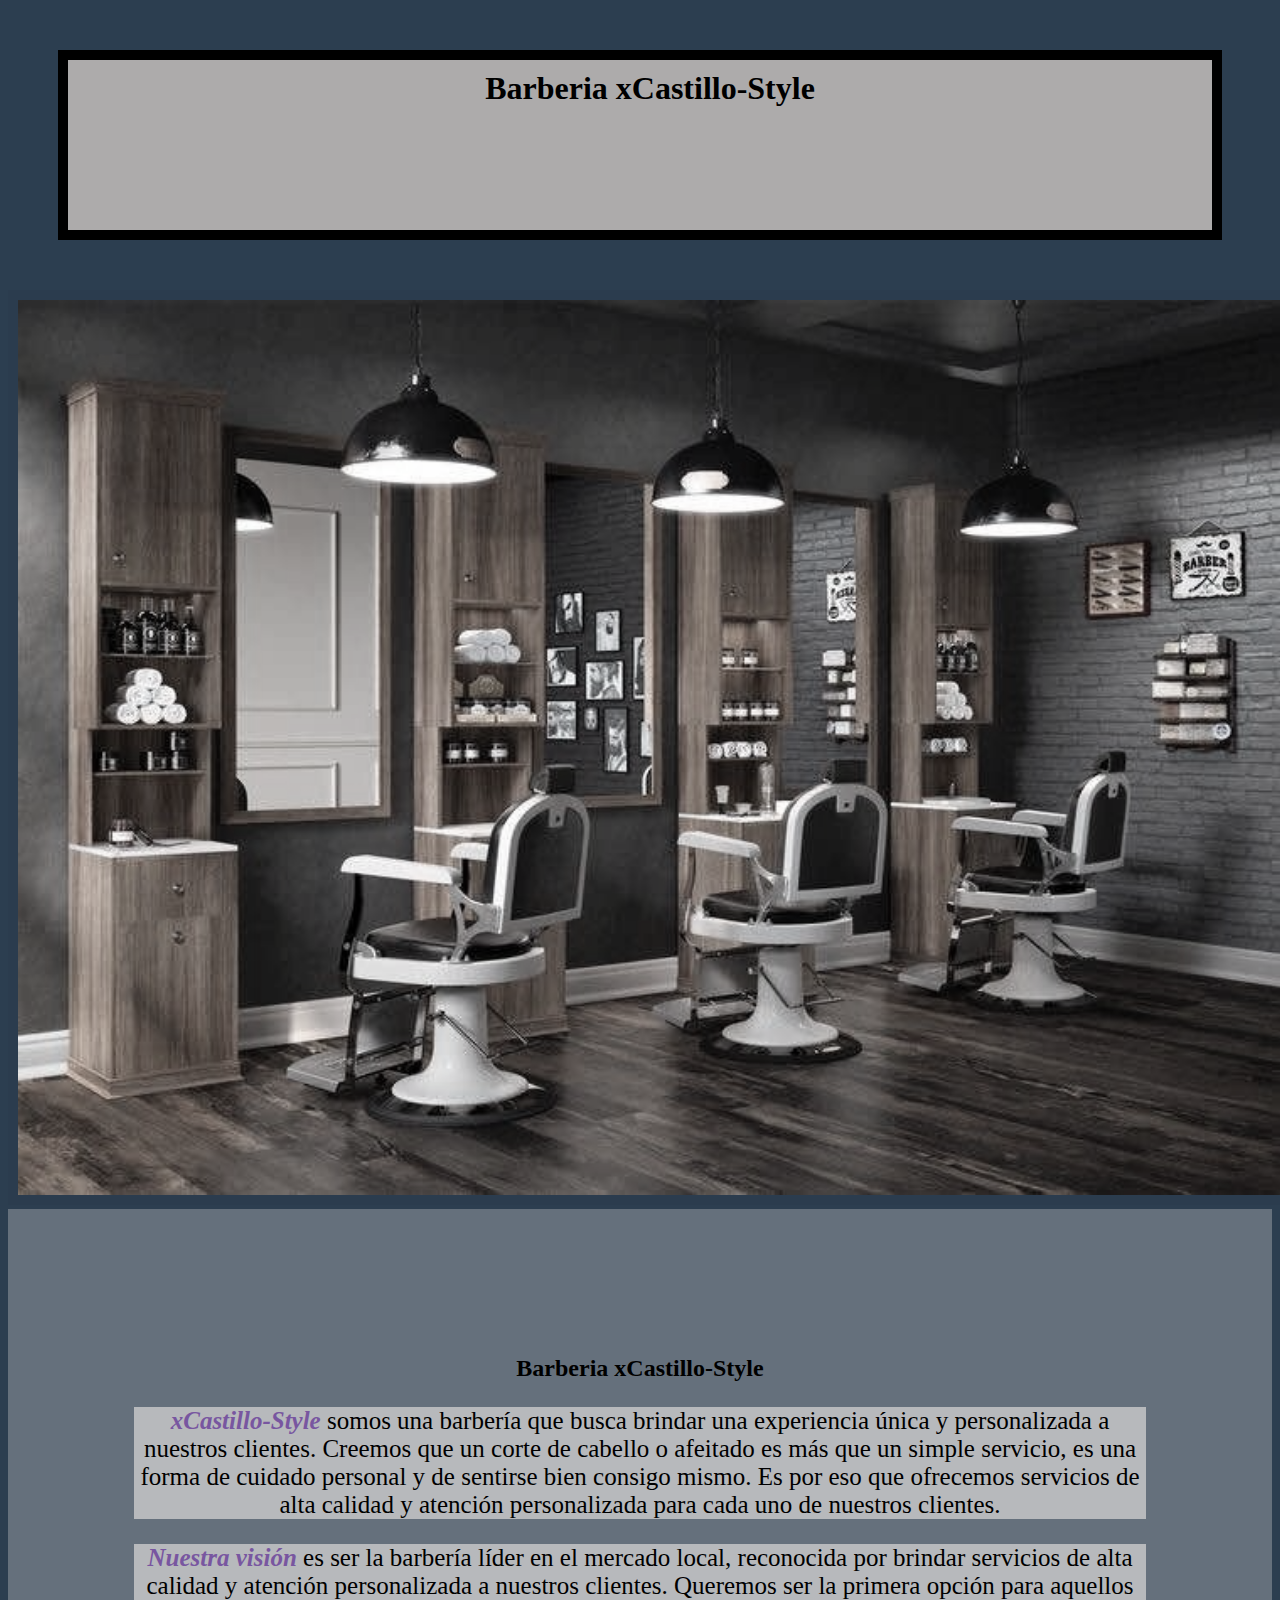
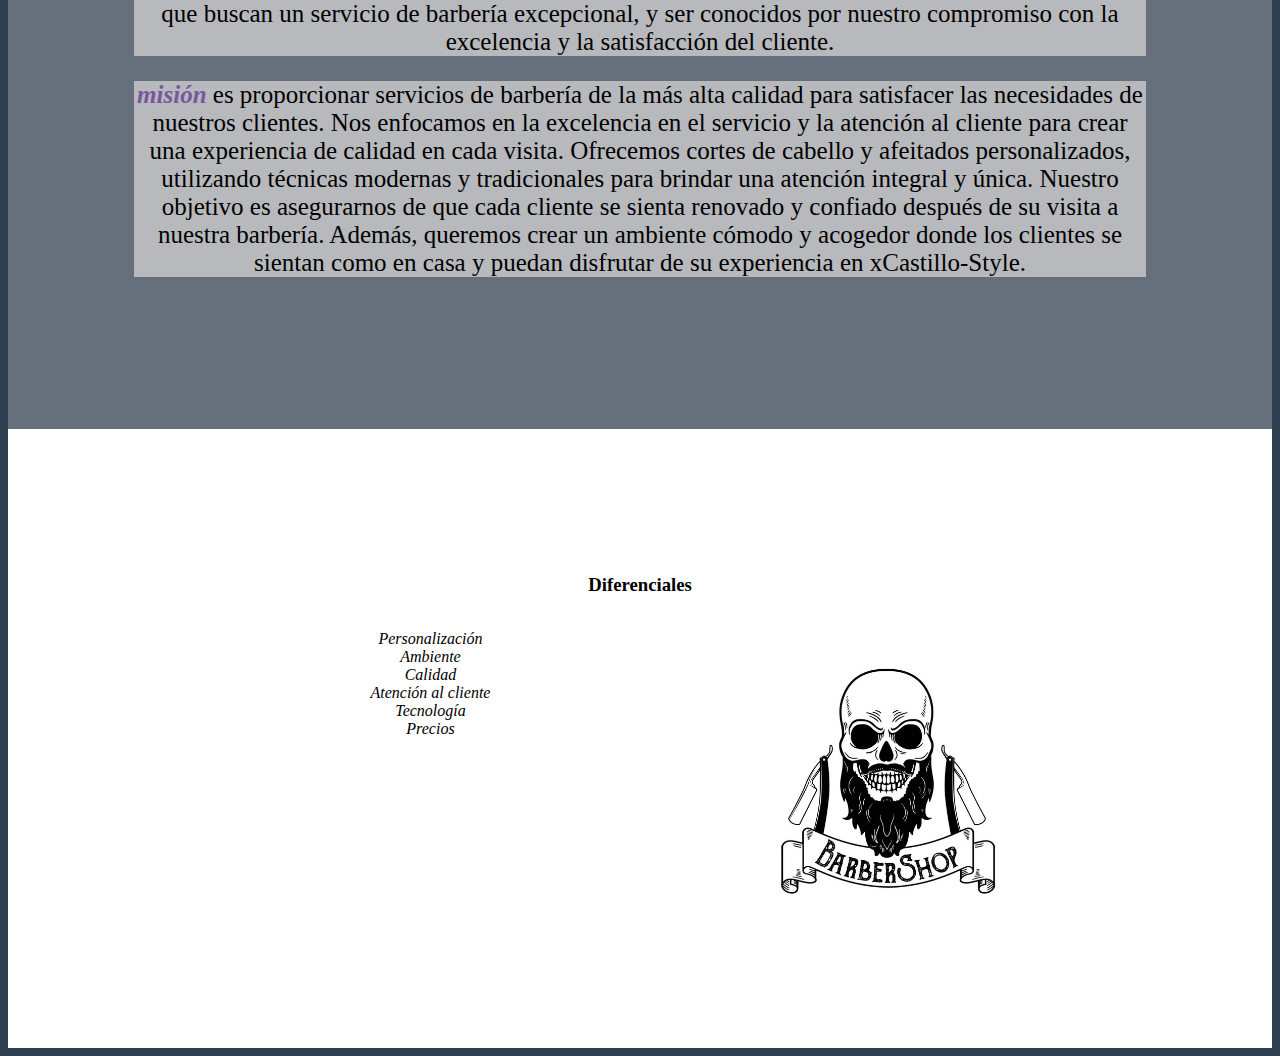
==== index.html @ 19265a3d "inico proyecto" ====
<!DOCTYPE html>

<html lang="es">
    <head>
        <meta charset="UTF-8">
        <title>xCastillo-Style</title>
        <link rel="stylesheet" href="style.css">

    </head>

    <body>

        <header>
           <h1 class="titulo_principal"> Barberia xCastillo-Style </h1>
        </header>

        <img id="baner" src="baner/banner.png">

        <div class="principal">

            <h2 class="tituloCentralizado"> Barberia xCastillo-Style </h2>


            <p> <strong> <em> xCastillo-Style  </em></strong> somos una barbería que busca brindar una         experiencia única y personalizada a
                nuestros clientes. Creemos que un corte de cabello o afeitado es más que un simple servicio, es una forma de cuidado
                personal y de sentirse bien consigo mismo. Es por eso que ofrecemos servicios de alta calidad y atención
                personalizada para cada uno de nuestros clientes.</p>
    
            <p> <em> <strong> Nuestra visión </strong> </em> es ser la barbería líder en el mercado local, reconocida por brindar
                servicios de alta calidad y atención personalizada a nuestros clientes. Queremos ser la primera opción para aquellos
                que buscan un servicio de barbería excepcional, y ser conocidos por nuestro compromiso con la excelencia y la
                satisfacción del cliente.</p>
    
            <p> <em> <strong> misión </strong> </em> es proporcionar servicios de barbería de la más alta calidad para satisfacer
                las necesidades de nuestros clientes. Nos enfocamos en la excelencia en el servicio y la atención al cliente para
                crear una experiencia de calidad en cada visita. Ofrecemos cortes de cabello y afeitados personalizados, utilizando
                técnicas modernas y tradicionales para brindar una atención integral y única. Nuestro objetivo es asegurarnos de que
                cada cliente se sienta renovado y confiado después de su visita a nuestra barbería. Además, queremos crear un
                ambiente cómodo y acogedor donde los clientes se sientan como en casa y puedan disfrutar de su experiencia en
                xCastillo-Style.</p>
    
        </div>

        <div class="Diferenciales">

            <h3 class="tituloCentralizado">Diferenciales</h3>

            <ul>
                <li class="items"> Personalización </li>
                <li class="items"> Ambiente </li>
                <li class="items"> Calidad </li>
                <li class="items"> Atención al cliente </li>
                <li class="items"> Tecnología </li>
                <li class="items"> Precios </li>
               
            </ul>
            <img src="baner/barbers.jpg" class="imgDiferencial">
        </div>

       
            

           
    </body>

</html>
---- style.css ----
body{
    background-color: #2c3e50;
}

.titulo_principal{
    padding-left: 30px;
}

h1{
    text-align: center;
    background: #cccccccc;
    height: 150px;
    border: 10px solid #000000;
    padding: 10px;
    margin: 50px;
    background-color: #adabab;
    
   
}

#baner{
    width: 100%;
    border: 10px solid #11101007;
    filter: grayscale(75%); 
}

.principal{
    background: #cccccc5b;
    padding: 10%;
}

p{
    text-align: center;
    font-size: 25px;
    background: #cccccccc;
}

strong{
    color: rgb(120, 86, 160);
}

.Diferenciales{
    background: #ffffff;
    padding: 10%;
    text-align: center;
}

h2{
    text-align: center;
}

.items{
    font-style: italic;
}

ul{
    display: inline-block;
    vertical-align: top;
    width: 30%;
    margin-right: 15%;
    list-style: none;
}

.imgDiferencial{
    width: 30%;
}
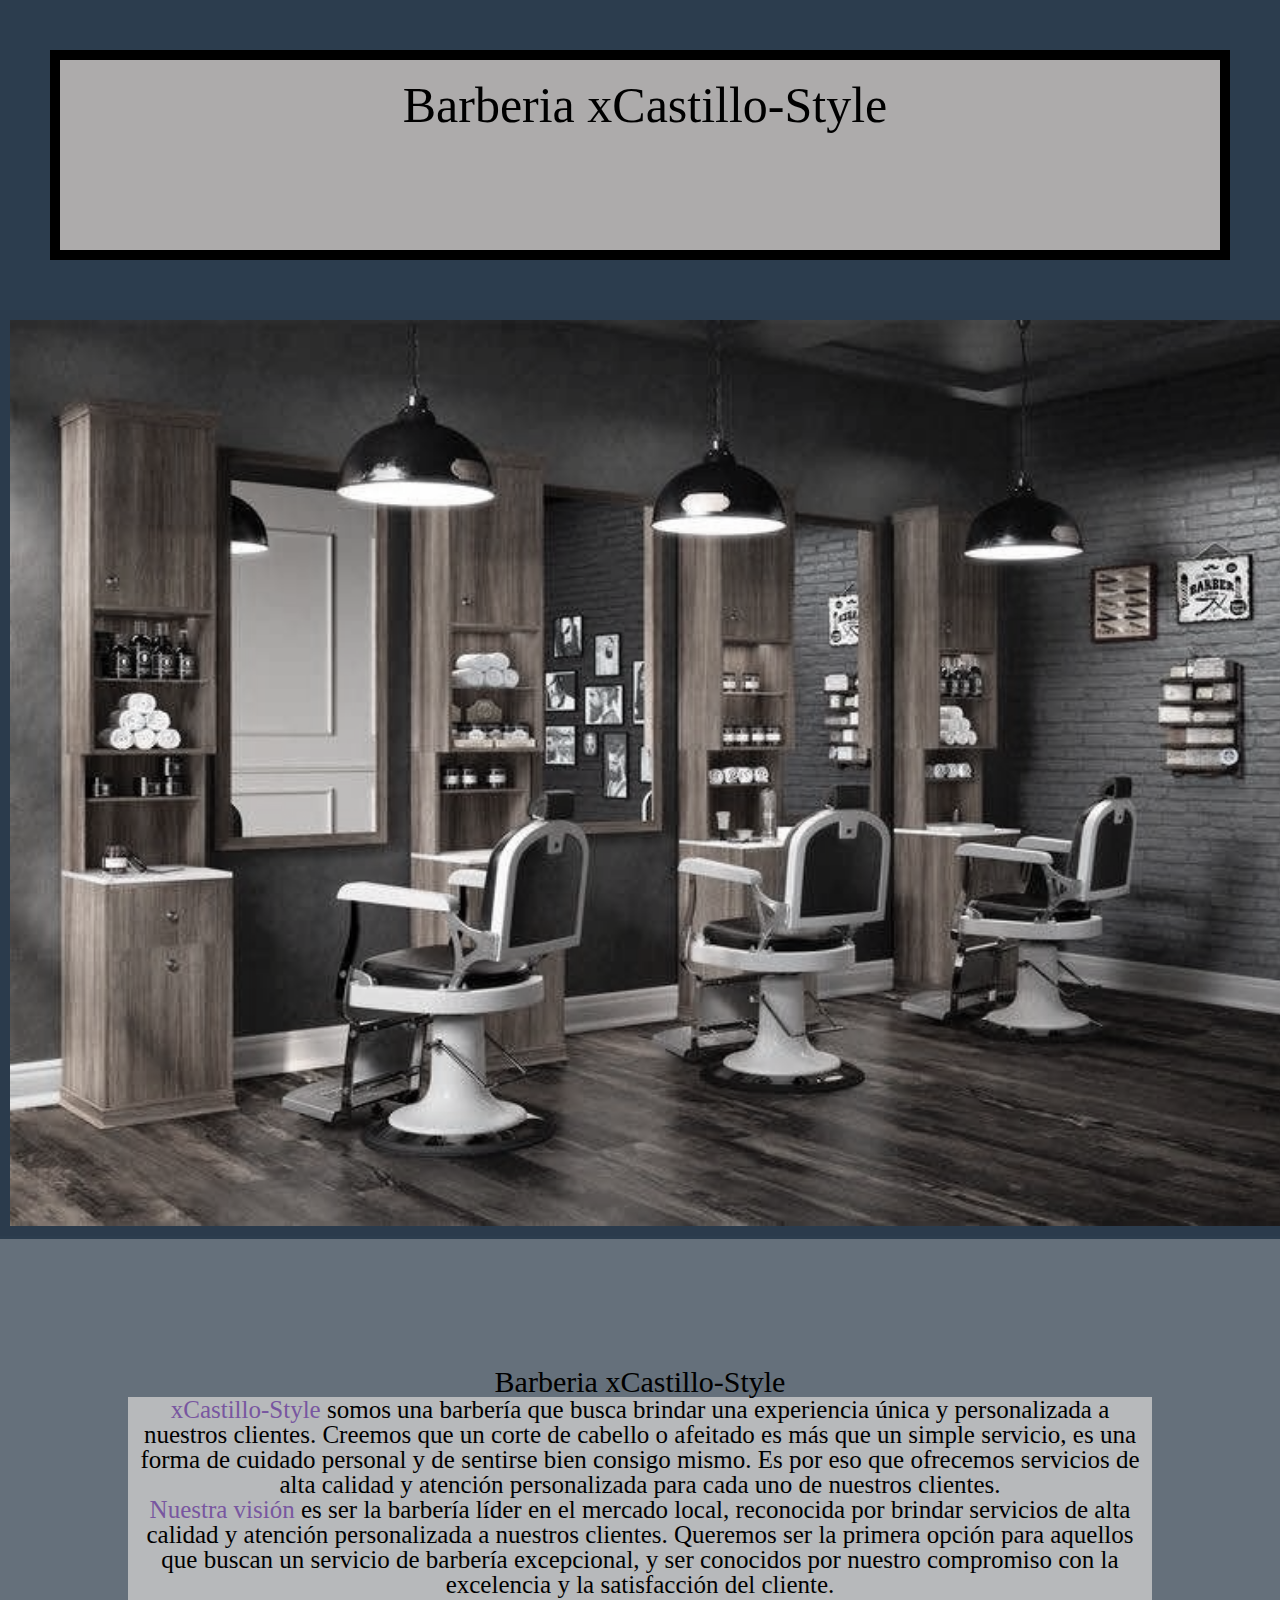
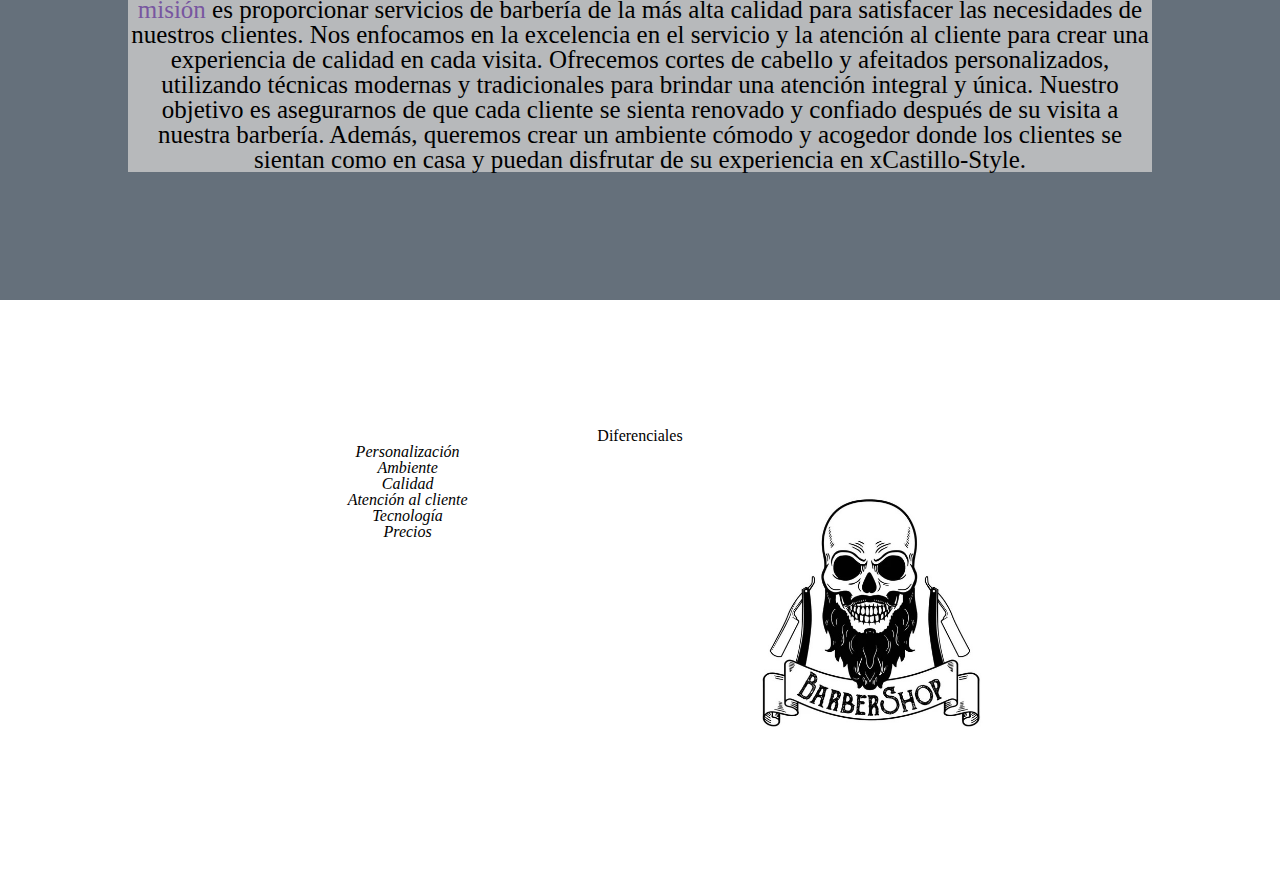
==== commit 229a15ed: "tercera parte1" ====
--- a/index.html
+++ b/index.html
@@ -4,7 +4,8 @@
     <head>
         <meta charset="UTF-8">
         <title>xCastillo-Style</title>
-        <link rel="stylesheet" href="style.css">
+        <link rel="stylesheet" href="estilos/reset.css">
+        <link rel="stylesheet" href="estilos/style_home.css">
 
     </head>
 
@@ -14,7 +15,7 @@
            <h1 class="titulo_principal"> Barberia xCastillo-Style </h1>
         </header>
 
-        <img id="baner" src="baner/banner.png">
+        <img id="baner" src="banner/banner.png">
 
         <div class="principal">
 
@@ -54,7 +55,7 @@
                 <li class="items"> Precios </li>
                
             </ul>
-            <img src="baner/barbers.jpg" class="imgDiferencial">
+            <img src="banner/barbers.jpg" class="imgDiferencial">
         </div>
 
        
--- a/estilos/style_home.css
+++ b/estilos/style_home.css
@@ -0,0 +1,68 @@
+body{
+    background-color: rgb(44, 61, 78);
+}
+
+.titulo_principal{
+    padding-left: 30px;
+}
+
+h1{
+    text-align: center;
+    font-size: 50px;
+    background: #cccccccc;
+    height: 150px;
+    border: 10px solid #000000;
+    padding: 20px;
+    margin: 50px;
+    background-color: #adabab;
+    
+   
+}
+
+#baner{
+    width: 100%;
+    border: 10px solid #11101007;
+    filter: grayscale(75%); 
+}
+
+.principal{
+    background: #cccccc5b;
+    padding: 10%;
+}
+
+p{
+    text-align: center;
+    font-size: 25px;
+    background: #cccccccc;
+}
+
+strong{
+    color: rgb(120, 86, 160);
+}
+
+.Diferenciales{
+    background: #ffffff;
+    padding: 10%;
+    text-align: center;
+}
+
+h2{
+    text-align: center;
+    font-size: 30px;
+}
+
+.items{
+    font-style: italic;
+}
+
+ul{
+    display: inline-block;
+    vertical-align: top;
+    width: 30%;
+    margin-right: 15%;
+    list-style: none;
+}
+
+.imgDiferencial{
+    width: 30%;
+}
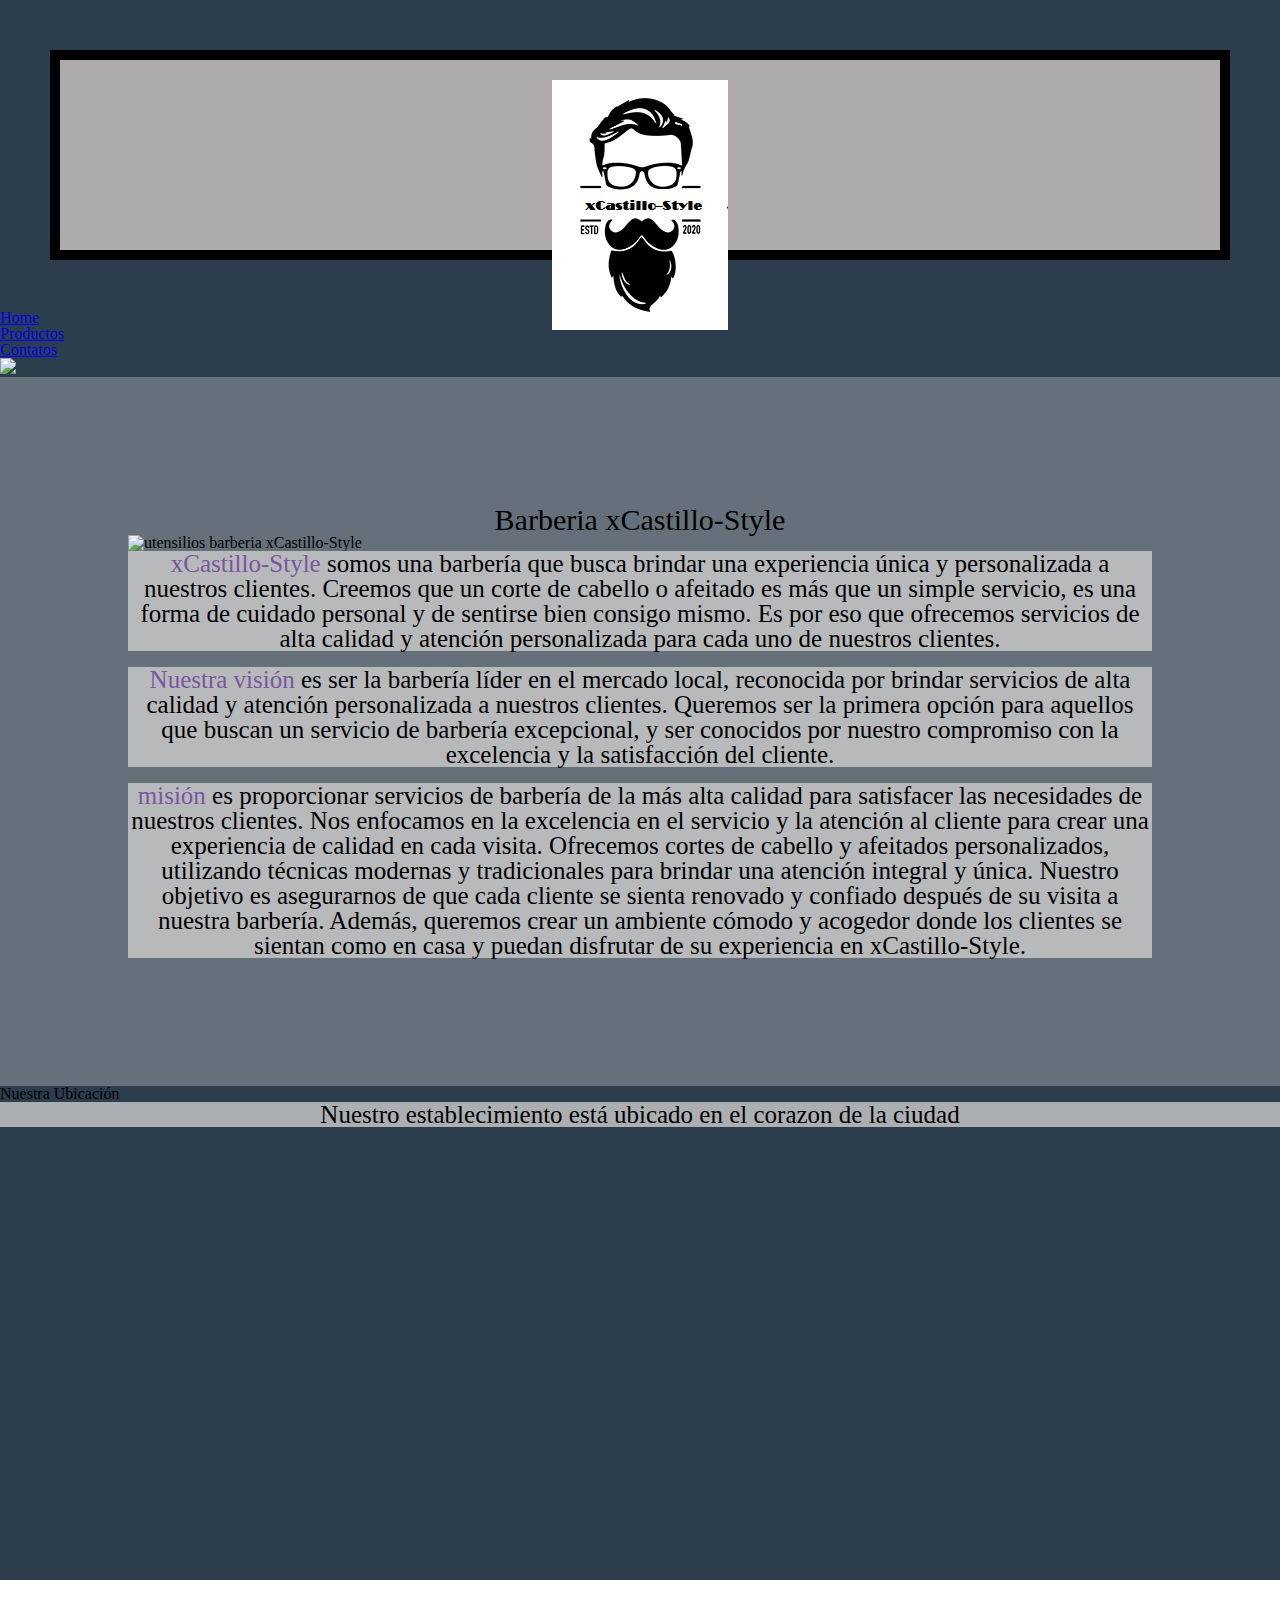
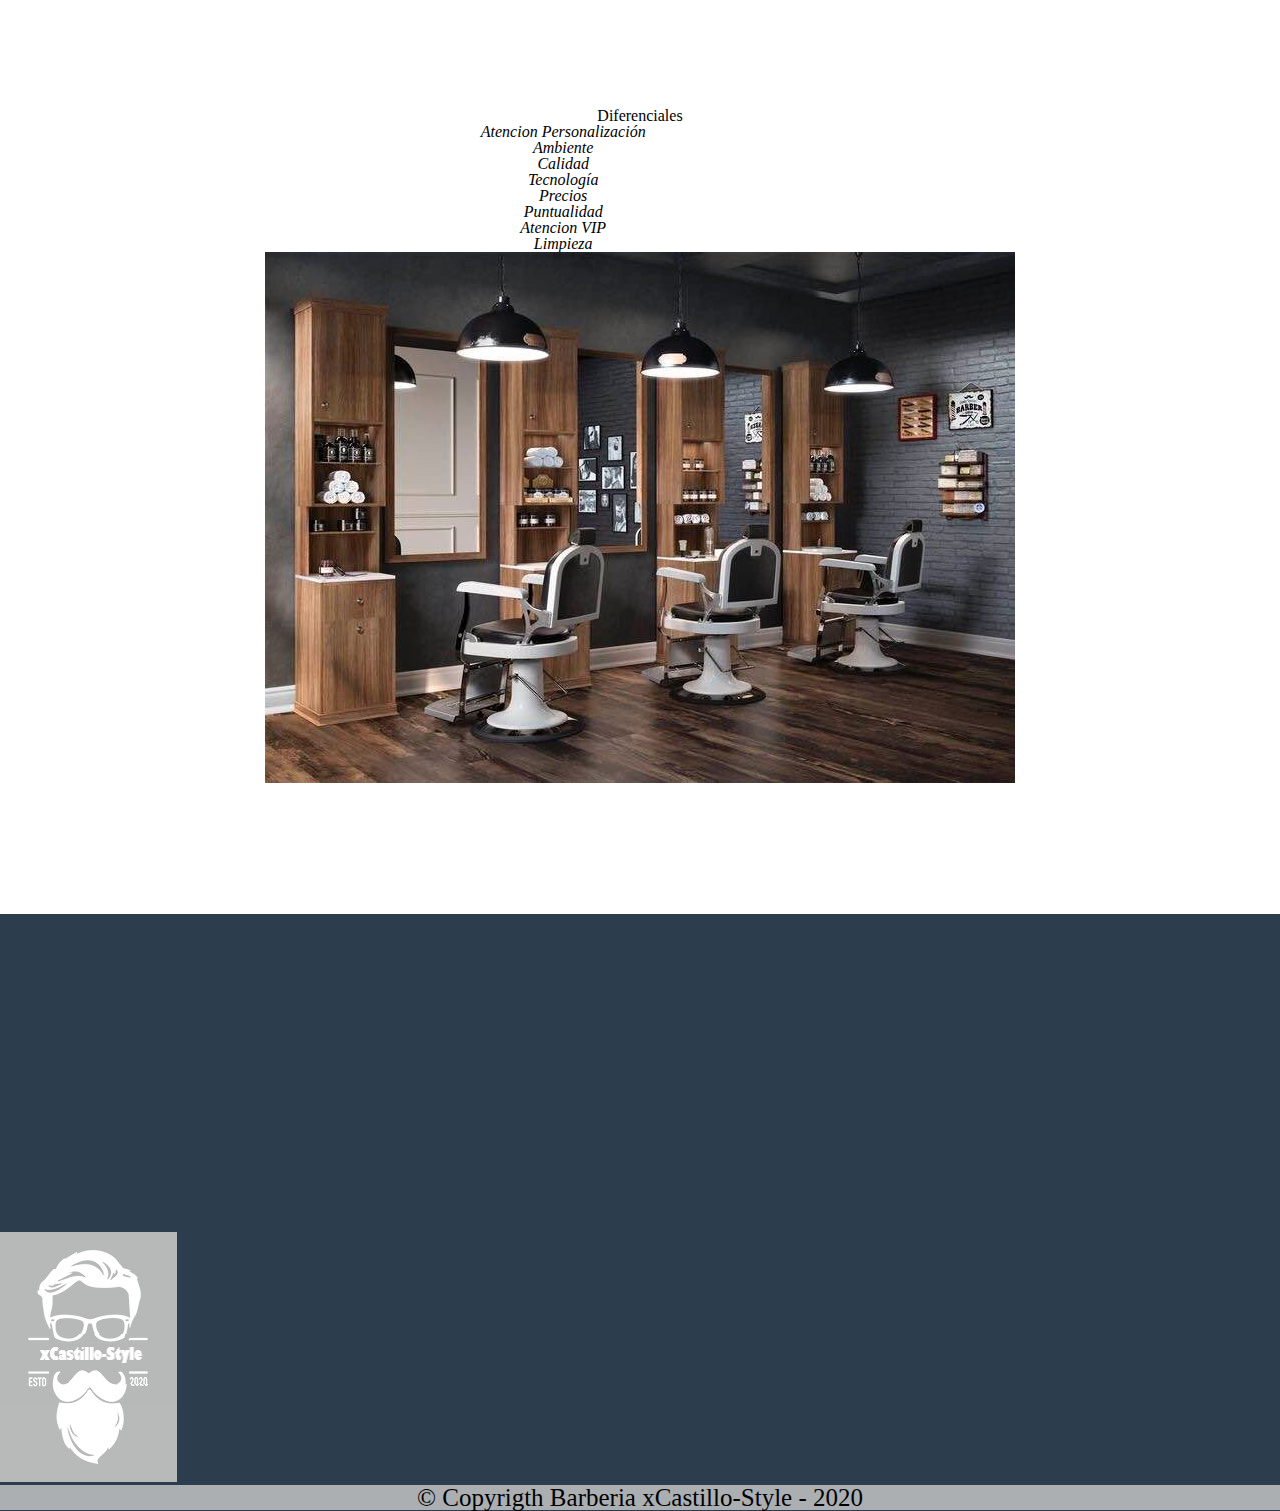
==== commit cc6806db: "ajustes finales" ====
--- a/index.html
+++ b/index.html
@@ -1,67 +1,110 @@
 <!DOCTYPE html>
-
 <html lang="es">
     <head>
         <meta charset="UTF-8">
+        <meta name="viewport" content="width=device-width">
+        <link rel="apple-touch-icon" sizes="180x180" href="./favicones/apple-touch-icon.png">
+        <link rel="icon" type="image/png" sizes="32x32" href="./favicones/favicon-32x32.png">
+        <link rel="icon" type="image/png" sizes="16x16" href="./favicones/favicon-16x16.png">
+        <link rel="manifest" href="./favicones/site.webmanifest">
         <title>xCastillo-Style</title>
         <link rel="stylesheet" href="estilos/reset.css">
         <link rel="stylesheet" href="estilos/style_home.css">
+        <link rel="preconnect" href="https://fonts.googleapis.com">
+        <link rel="preconnect" href="https://fonts.gstatic.com" crossorigin>
+        <link href="https://fonts.googleapis.com/css2?family=Montserrat:wght@300&display=swap" rel="stylesheet">
 
     </head>
 
-    <body>
+    <body id="todo">
 
         <header>
-           <h1 class="titulo_principal"> Barberia xCastillo-Style </h1>
+            <header>
+                <div class="caja_1">
+                    <h1><img src="./imagenes/logo_2.png"></h1>
+                <nav>
+                    <ul>
+                        <li ><a href="index.html" class="resalto_etiquetas_navegacion">Home</a></li>
+                        <li ><a href="productos.html" class="resalto_etiquetas_navegacion">Productos</a></li>
+                        <li ><a href="contactos.html" class="resalto_etiquetas_navegacion">Contatos</a></li>
+                    </ul>
+                </nav>
+                </div>
+        
+            </header>
         </header>
 
-        <img id="baner" src="banner/banner.png">
+        <img class="banner" src="banner/banner_barberia.jpg" 
 
-        <div class="principal">
+        <main>
+            <section class="principal">
 
-            <h2 class="tituloCentralizado"> Barberia xCastillo-Style </h2>
+                <h2 class="principalTitulo"> Barberia xCastillo-Style </h2>
+                <img src="banner/utensilios[1].jpg" class="utensilios" alt="utensilios barberia xCastillo-Style" >
+    
+    
+                <p> <strong> <em> xCastillo-Style  </em></strong> somos una barbería que busca brindar una         experiencia única y personalizada a
+                    nuestros clientes. Creemos que un corte de cabello o afeitado es más que un simple servicio, es una forma de cuidado
+                    personal y de sentirse bien consigo mismo. Es por eso que ofrecemos servicios de alta calidad y atención
+                    personalizada para cada uno de nuestros clientes.</p>
+                    <br>
+        
+                <p> <em> <strong> Nuestra visión </strong> </em> es ser la barbería líder en el mercado local, reconocida por brindar
+                    servicios de alta calidad y atención personalizada a nuestros clientes. Queremos ser la primera opción para aquellos
+                    que buscan un servicio de barbería excepcional, y ser conocidos por nuestro compromiso con la excelencia y la
+                    satisfacción del cliente.</p>
+                    <br>
+        
+                <p> <em> <strong> misión </strong> </em> es proporcionar servicios de barbería de la más alta calidad para satisfacer
+                    las necesidades de nuestros clientes. Nos enfocamos en la excelencia en el servicio y la atención al cliente para
+                    crear una experiencia de calidad en cada visita. Ofrecemos cortes de cabello y afeitados personalizados, utilizando
+                    técnicas modernas y tradicionales para brindar una atención integral y única. Nuestro objetivo es asegurarnos de que
+                    cada cliente se sienta renovado y confiado después de su visita a nuestra barbería. Además, queremos crear un
+                    ambiente cómodo y acogedor donde los clientes se sientan como en casa y puedan disfrutar de su experiencia en
+                    xCastillo-Style.</p>
+        
+            </section>
 
+            <section class="mapa">
+                <h3 class="principalTitulo">Nuestra Ubicación</h3>
+                <p>Nuestro establecimiento está ubicado en el corazon de la ciudad</p>
+                <div class="mapa_cotenido">
+                    <iframe src="https://www.google.com/maps/embed?pb=!1m18!1m12!1m3!1d3977.06543839397!2d-74.22197282437726!3d4.582273295392337!2m3!1f0!2f0!3f0!3m2!1i1024!2i768!4f13.1!3m3!1m2!1s0x8e3f757d0cd3828b%3A0x1cfc1422ab441568!2sSoacha%20Centro!5e0!3m2!1ses!2sco!4v1683167347869!5m2!1ses!2sco" width="100%" height="450" style="border:0;" allowfullscreen="" loading="lazy" referrerpolicy="no-referrer-when-downgrade"></iframe>
+                </div>
+                
+            </section>
+    
+            <section class="Diferenciales">
+    
+                <h3 class="principalTitulo">Diferenciales</h3>
 
-            <p> <strong> <em> xCastillo-Style  </em></strong> somos una barbería que busca brindar una         experiencia única y personalizada a
-                nuestros clientes. Creemos que un corte de cabello o afeitado es más que un simple servicio, es una forma de cuidado
-                personal y de sentirse bien consigo mismo. Es por eso que ofrecemos servicios de alta calidad y atención
-                personalizada para cada uno de nuestros clientes.</p>
-    
-            <p> <em> <strong> Nuestra visión </strong> </em> es ser la barbería líder en el mercado local, reconocida por brindar
-                servicios de alta calidad y atención personalizada a nuestros clientes. Queremos ser la primera opción para aquellos
-                que buscan un servicio de barbería excepcional, y ser conocidos por nuestro compromiso con la excelencia y la
-                satisfacción del cliente.</p>
-    
-            <p> <em> <strong> misión </strong> </em> es proporcionar servicios de barbería de la más alta calidad para satisfacer
-                las necesidades de nuestros clientes. Nos enfocamos en la excelencia en el servicio y la atención al cliente para
-                crear una experiencia de calidad en cada visita. Ofrecemos cortes de cabello y afeitados personalizados, utilizando
-                técnicas modernas y tradicionales para brindar una atención integral y única. Nuestro objetivo es asegurarnos de que
-                cada cliente se sienta renovado y confiado después de su visita a nuestra barbería. Además, queremos crear un
-                ambiente cómodo y acogedor donde los clientes se sientan como en casa y puedan disfrutar de su experiencia en
-                xCastillo-Style.</p>
-    
-        </div>
+                <div class="contenido_diferenciales">
+                    <ul class="lista_diferenciales">
+                        <li class="items"> Atencion Personalización </li>
+                        <li class="items"> Ambiente </li>
+                        <li class="items"> Calidad </li>
+                        <li class="items"> Tecnología </li>
+                        <li class="items"> Precios </li>
+                        <li class="items"> Puntualidad </li>
+                        <li class="items"> Atencion VIP </li>
+                        <li class="items"> Limpieza </li>
+                       
+                    </ul><img src="banner/banner.png" class="imagen_diferencial">
+                </div>
+            </section>
 
-        <div class="Diferenciales">
-
-            <h3 class="tituloCentralizado">Diferenciales</h3>
-
-            <ul>
-                <li class="items"> Personalización </li>
-                <li class="items"> Ambiente </li>
-                <li class="items"> Calidad </li>
-                <li class="items"> Atención al cliente </li>
-                <li class="items"> Tecnología </li>
-                <li class="items"> Precios </li>
-               
-            </ul>
-            <img src="banner/barbers.jpg" class="imgDiferencial">
-        </div>
-
-       
+            <div class="video">
+                <iframe width="100%" height="315" src="https://www.youtube.com/embed/wcVVXUV0YUY?start=1" title="YouTube video player" frameborder="0" allow="accelerometer; autoplay; clipboard-write; encrypted-media; gyroscope; picture-in-picture; web-share" allowfullscreen></iframe>
+            </div>
             
 
-           
+        </main>
+        
+        <footer>
+            <img src="./imagenes/logo-blanco.jpg" class="iamgen_footer">
+            <p class=" Copyrigth">© Copyrigth Barberia xCastillo-Style - 2020</p>
+        </footer>
+    
     </body>
 
 </html>